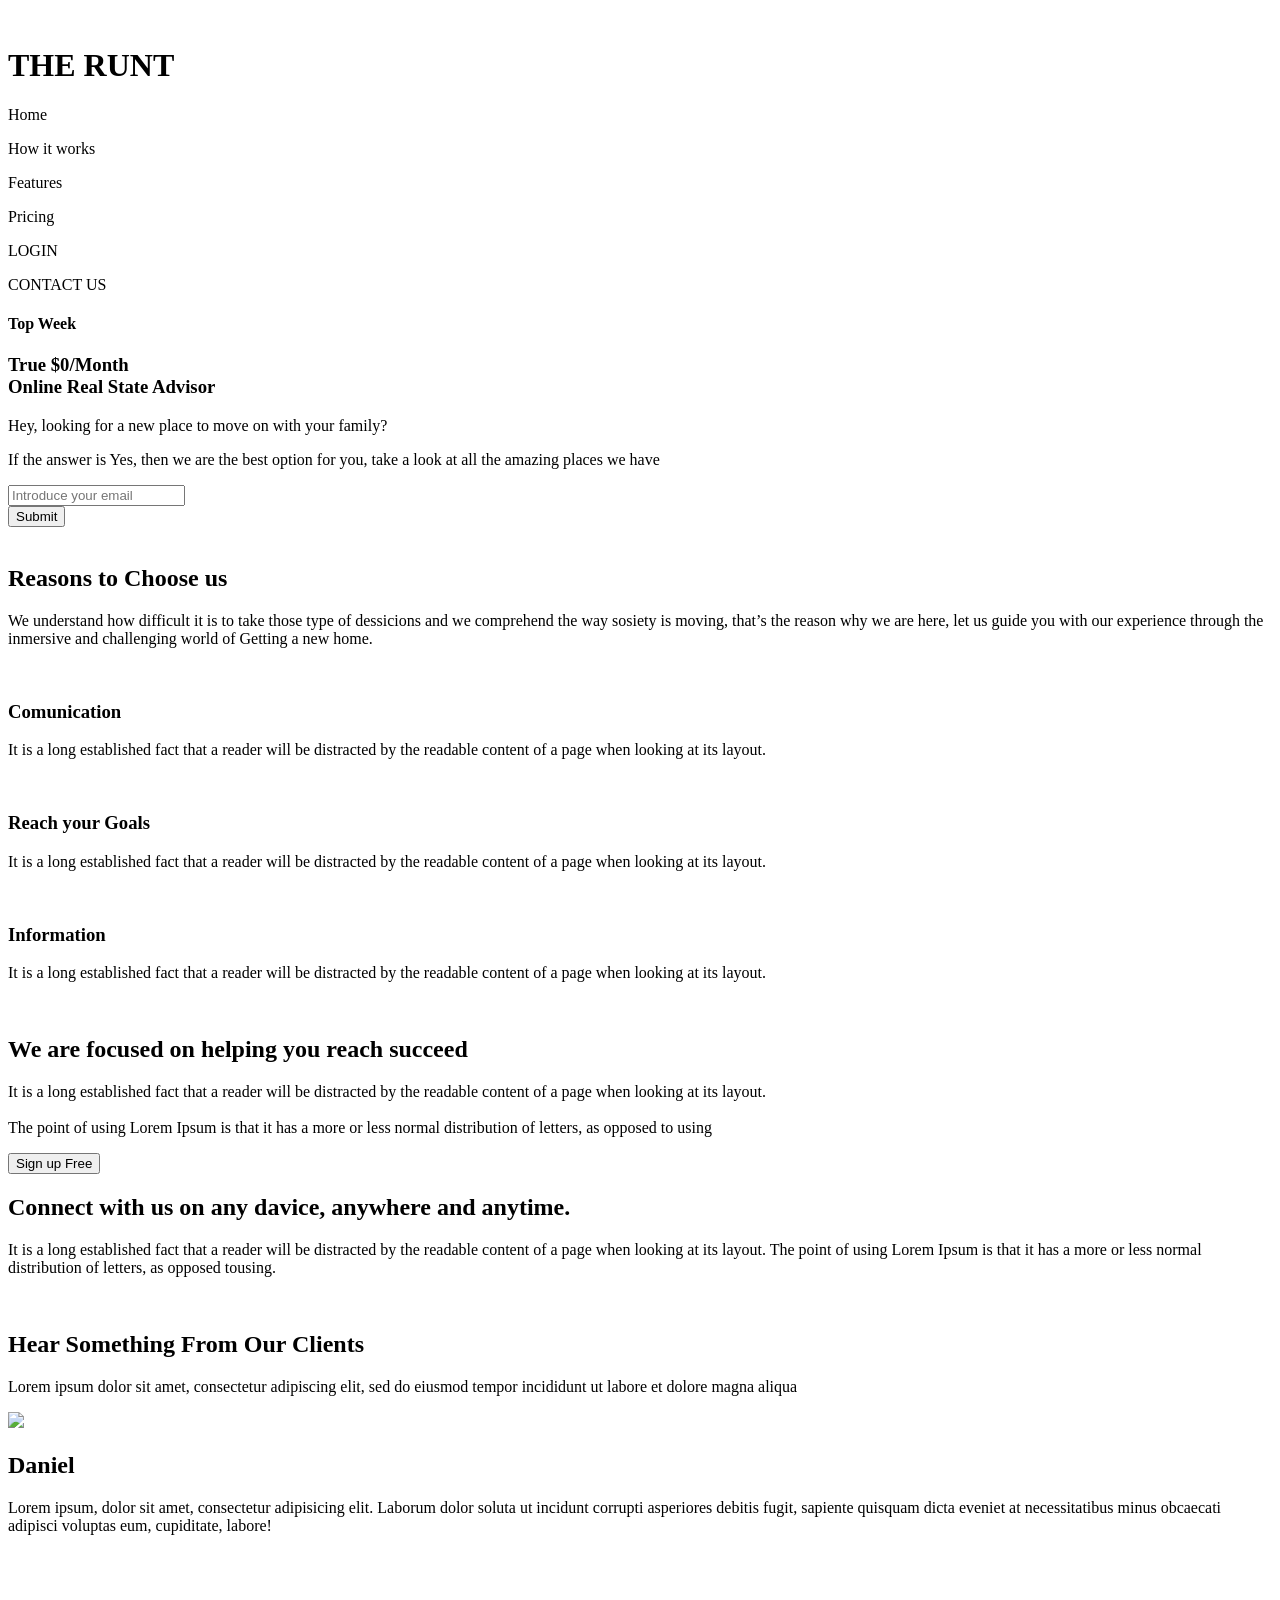
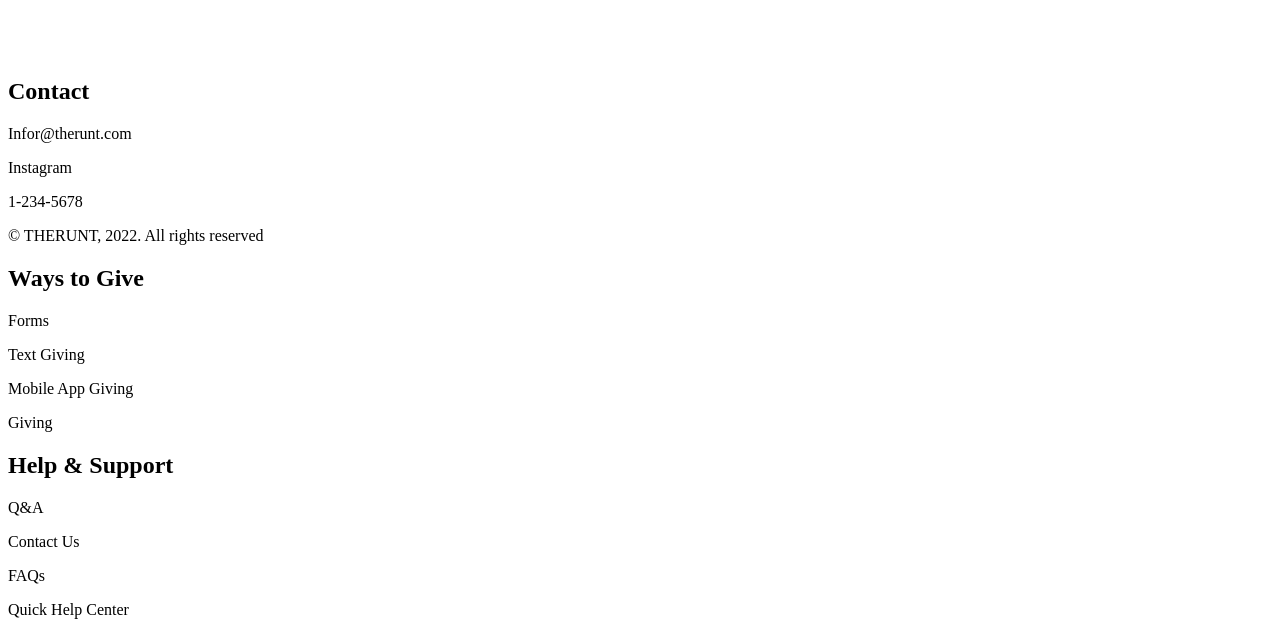
==== index.html @ 03102d29 "Feat favicon" ====
<!DOCTYPE html>
<!-- saved from url=(0031)https://wakeuplanding.surge.sh/ -->
<html lang="es"><head><meta http-equiv="Content-Type" content="text/html; charset=UTF-8">
	
	<meta name="viewport" content="width=device-width, initial-scale=1.0">
	<link rel="stylesheet" href="./Landing_files/Normalize.css">
	<link rel="stylesheet" href="./Landing_files/Estilos.css">
	<link rel="stylesheet" href="./Landing_files/FontsScroll.css">
	<link rel="website icon" type="jpg" href="The-Runt.png">
	<title>The Runt FLEX</title>
</head>
<body>
	<header>
		<div class="Navigation">
			<div>
				<div class="LOGO"><img src="./Landing_files/LOGO.jpg" alt=""></div>
				<h1>THE RUNT</h1>					
			</div>
			<div>
				<p>Home</p>
				<p>How it works</p>
				<p>Features</p>
				<p>Pricing</p>
			</div>
			<div class="Register">
				<p>LOGIN</p>
				<p>CONTACT US</p>
			</div>
		</div>
	</header>
	<main>
		<div class="MainINformation">
			<div class="DeterminateWidthDiv">
				<h4>Top Week</h4>
				<h3>True $0/Month <br> Online Real State Advisor</h3>
				<p>Hey, looking for a new place to move on with your family?</p>
				<p>If the answer is Yes, then we are the best option for you, take a look at all the amazing places we have</p>
				<form action="https://wakeuplanding.surge.sh/Get">
					<input type="Email" placeholder="Introduce your email"><br>
					<input type="submit">
				</form>
			</div>
			<div class="DeterminateWidthDiv2"><img class="IMGpromotion" src="./Landing_files/ILUSTRACION7.jpg" alt=""></div>
		</div>
	</main>
	<section class="SecondInfo">
		<div class="ContenedorReasons">
			<h2>Reasons to Choose us</h2>
			<p>We understand how difficult it is to take those type of dessicions and we comprehend the way sosiety is moving, that’s the reason why we are here, let us guide you with our experience through the inmersive and challenging world of Getting a new home.</p>
		</div>
		<div class="Contenedor">
			<div>
				<div class="ImagenContendor"><img src="./Landing_files/phone-solid.svg" alt=""></div>
				<h3> Comunication</h3>
				<p>It is a long established fact that a reader will be distracted by the readable content of a page when looking at its layout.</p>
			</div>
			<div>
				<div class="ImagenContendor"><img src="./Landing_files/child-reaching-solid.svg" alt=""></div>
				<h3>Reach your Goals</h3>
				<p>It is a long established fact that a reader will be distracted by the readable content of a page when looking at its layout.</p>
			</div>
			<div>
				<div class="ImagenContendor"><img src="./Landing_files/file-solid.svg" alt=""></div>
				<h3>Information</h3>
				<p>It is a long established fact that a reader will be distracted by the readable content of a page when looking at its layout.</p>
			</div>
		</div>
	</section>
	<section class="ReachSucced">
		<div class="FirstDivinReachSec">
			<div class="FirstDivinReach">
				<img src="./Landing_files/ILUSTRACION4.jpg" alt="">
			</div>
			<div class="SecondDivinReach">
				<h2>We are focused on helping you reach succeed</h2>
				<p>It is a long established fact that a reader will be distracted by the readable content of a page when looking at its layout. <br><br>The point of using Lorem Ipsum is that it has a more or less normal distribution of letters, as opposed to using</p>
				<button>Sign up Free</button>
			</div>
		</div>
		<div class="FirstDivinReachSec">
			<div class="FirstReach">
				<h2>Connect with us on any davice, anywhere and anytime.</h2>
				<p>It is a long established fact that a reader will be distracted by the readable content of a page when looking at its layout. The point of using Lorem Ipsum is that it has a more or less normal distribution of letters, as opposed tousing.</p>
			</div>
			<div class="FirstDivinReach">
				<img src="./Landing_files/ILUSTRACION6.jpg" alt="">
			</div>
		</div>
	</section>
	<section>
		<div class="Opinions">
			<div class="HearSomethingFrom">
				<h2>Hear Something From Our Clients</h2>
				<p>Lorem ipsum dolor sit amet, consectetur adipiscing elit, sed do eiusmod tempor incididunt ut labore et dolore magna aliqua</p>
			</div>
			<div class="Absolute1"><img src="./Landing_files/user-solid.svg"></div>
			<div class="HearSomethingFrom2">
				<h2>Daniel</h2>
				<p>Lorem ipsum, dolor sit amet, consectetur adipisicing elit. Laborum dolor soluta ut incidunt corrupti asperiores debitis fugit, sapiente quisquam dicta eveniet at necessitatibus minus obcaecati adipisci voluptas eum, cupiditate, labore!</p>
				<div class="Stars">
					<div><img src="./Landing_files/star-solid.svg" alt=""></div>
					<div><img src="./Landing_files/star-solid.svg" alt=""></div>
					<div><img src="./Landing_files/star-solid.svg" alt=""></div>
					<div><img src="./Landing_files/star-solid.svg" alt=""></div>
					<div><img src="./Landing_files/star-solid.svg" alt=""></div>
				</div>
			</div>
			<div class="ContenedorFlechas">
				<img src="./Landing_files/chevron_left_FILL0_wght400_GRAD0_opsz48.SVG" alt="">
				<img src="./Landing_files/chevron_right_FILL0_wght400_GRAD0_opsz48.SVG" alt="">	
			</div>
		</div>
	</section>
	<footer class="FooterClass">
		<div class="SegundaSeccionFooter">
			<h2>Contact</h2>
			<p>Infor@therunt.com</p>
			<p>Instagram</p>
			<p>1-234-5678</p>
			<p>© THERUNT, 2022. All rights reserved</p>
		</div>
		<div class="SegundaSeccionFooter">
			<h2>Ways to Give</h2>
			<p>Forms</p>
			<p>Text Giving</p>
			<p>Mobile App Giving</p>
			<p>Giving</p>
		</div>
		<div class="SegundaSeccionFooter">
			<h2>Help &amp; Support</h2>
			<p>Q&amp;A</p>
			<p>Contact Us</p>
			<p>FAQs</p>
			<p>Quick Help Center</p>
		</div>
	</footer>

</body></html>
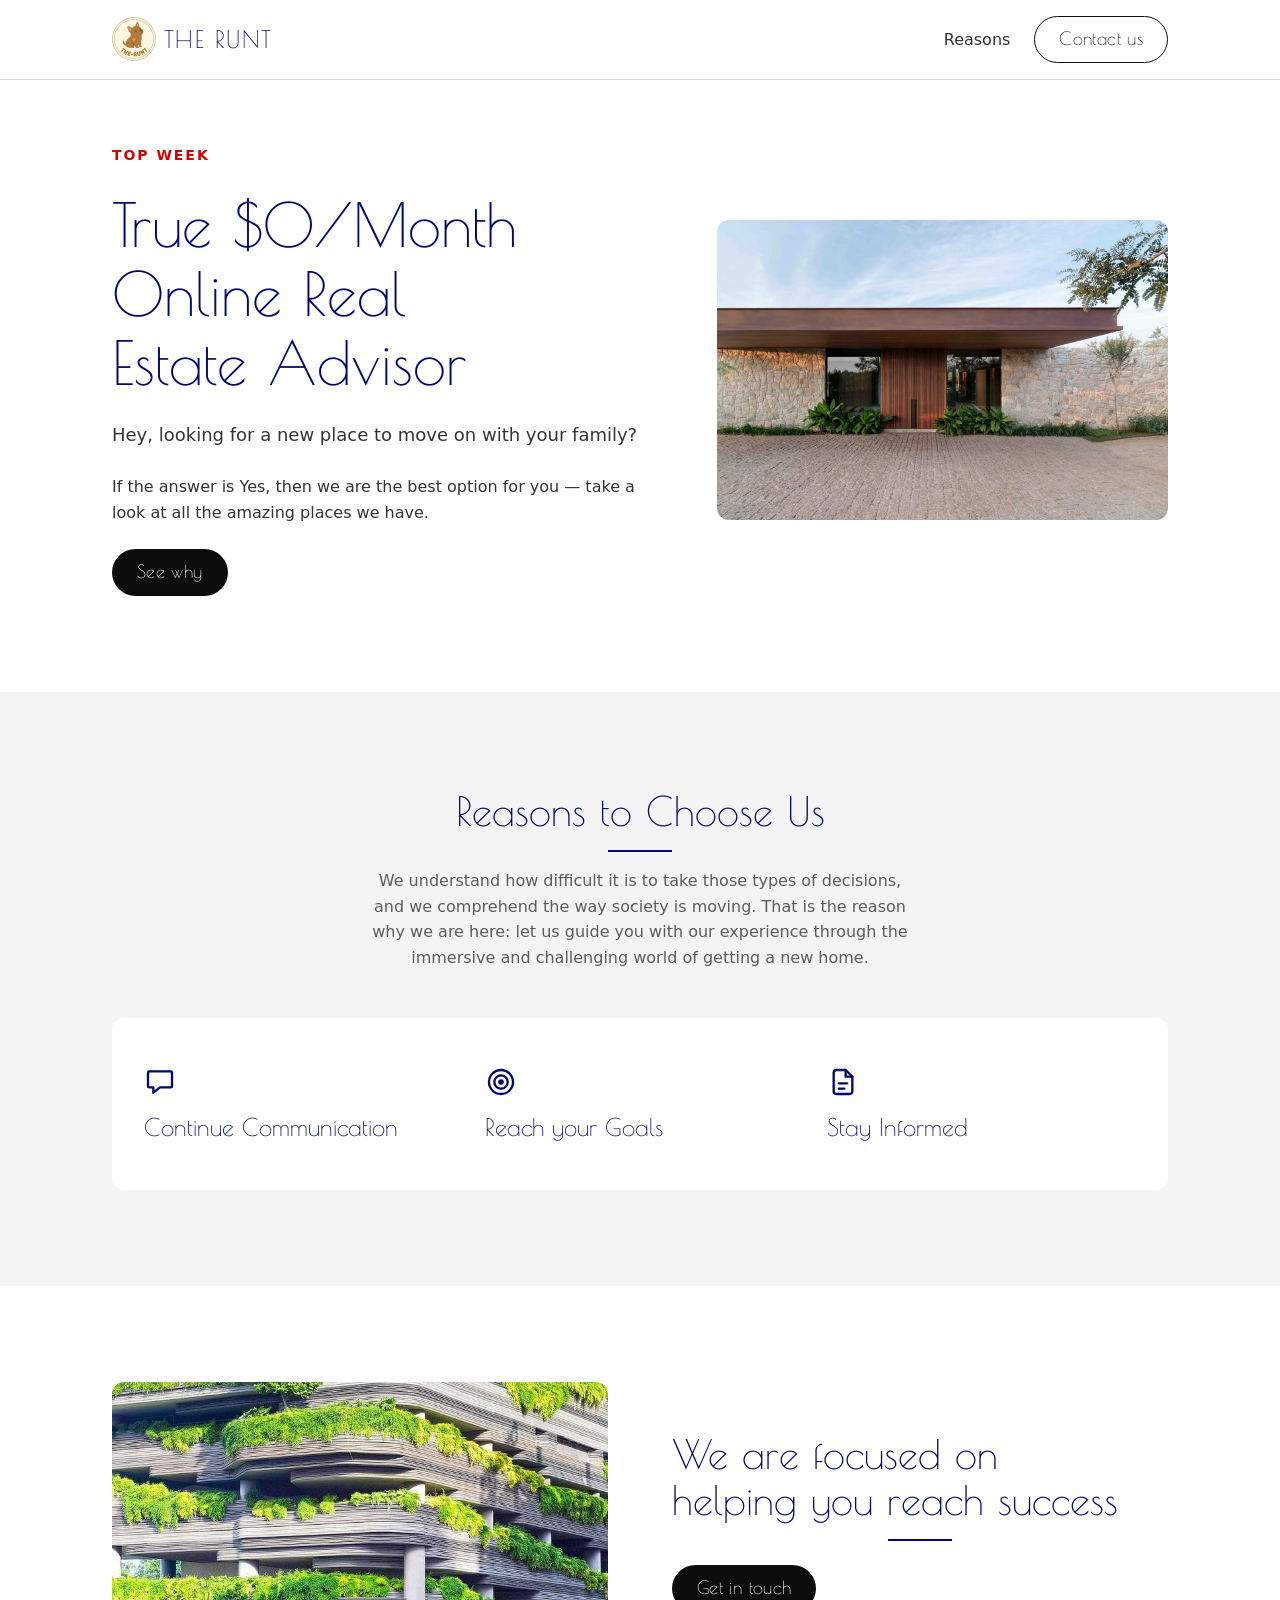
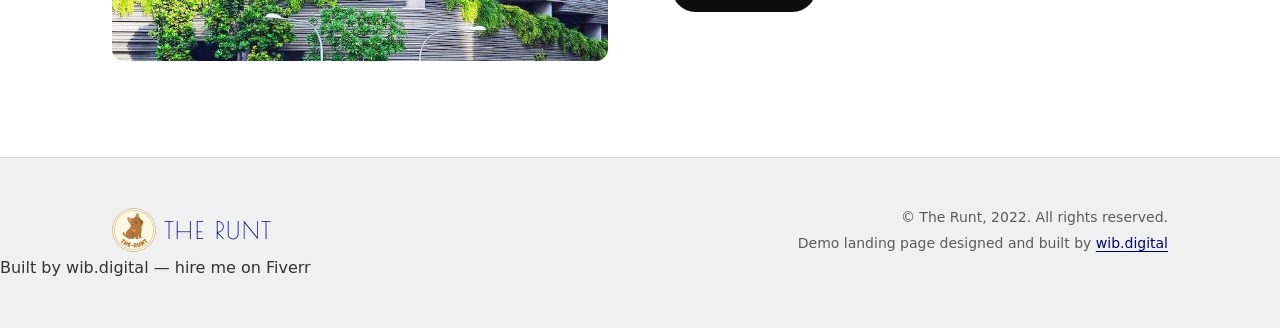
==== commit ceb3bd1a: "Publish rebuilt site with hire-me block, footer credit and Person JSON-LD Co-Authored-By: Claude Opu" ====
--- a/index.html
+++ b/index.html
@@ -1,138 +1,172 @@
 <!DOCTYPE html>
-<!-- saved from url=(0031)https://wakeuplanding.surge.sh/ -->
-<html lang="es"><head><meta http-equiv="Content-Type" content="text/html; charset=UTF-8">
-	
-	<meta name="viewport" content="width=device-width, initial-scale=1.0">
-	<link rel="stylesheet" href="./Landing_files/Normalize.css">
-	<link rel="stylesheet" href="./Landing_files/Estilos.css">
-	<link rel="stylesheet" href="./Landing_files/FontsScroll.css">
-	<link rel="website icon" type="jpg" href="The-Runt.png">
-	<title>The Runt FLEX</title>
-</head>
-<body>
-	<header>
-		<div class="Navigation">
-			<div>
-				<div class="LOGO"><img src="./Landing_files/LOGO.jpg" alt=""></div>
-				<h1>THE RUNT</h1>					
-			</div>
-			<div>
-				<p>Home</p>
-				<p>How it works</p>
-				<p>Features</p>
-				<p>Pricing</p>
-			</div>
-			<div class="Register">
-				<p>LOGIN</p>
-				<p>CONTACT US</p>
-			</div>
-		</div>
-	</header>
-	<main>
-		<div class="MainINformation">
-			<div class="DeterminateWidthDiv">
-				<h4>Top Week</h4>
-				<h3>True $0/Month <br> Online Real State Advisor</h3>
-				<p>Hey, looking for a new place to move on with your family?</p>
-				<p>If the answer is Yes, then we are the best option for you, take a look at all the amazing places we have</p>
-				<form action="https://wakeuplanding.surge.sh/Get">
-					<input type="Email" placeholder="Introduce your email"><br>
-					<input type="submit">
-				</form>
-			</div>
-			<div class="DeterminateWidthDiv2"><img class="IMGpromotion" src="./Landing_files/ILUSTRACION7.jpg" alt=""></div>
-		</div>
-	</main>
-	<section class="SecondInfo">
-		<div class="ContenedorReasons">
-			<h2>Reasons to Choose us</h2>
-			<p>We understand how difficult it is to take those type of dessicions and we comprehend the way sosiety is moving, that’s the reason why we are here, let us guide you with our experience through the inmersive and challenging world of Getting a new home.</p>
-		</div>
-		<div class="Contenedor">
-			<div>
-				<div class="ImagenContendor"><img src="./Landing_files/phone-solid.svg" alt=""></div>
-				<h3> Comunication</h3>
-				<p>It is a long established fact that a reader will be distracted by the readable content of a page when looking at its layout.</p>
-			</div>
-			<div>
-				<div class="ImagenContendor"><img src="./Landing_files/child-reaching-solid.svg" alt=""></div>
-				<h3>Reach your Goals</h3>
-				<p>It is a long established fact that a reader will be distracted by the readable content of a page when looking at its layout.</p>
-			</div>
-			<div>
-				<div class="ImagenContendor"><img src="./Landing_files/file-solid.svg" alt=""></div>
-				<h3>Information</h3>
-				<p>It is a long established fact that a reader will be distracted by the readable content of a page when looking at its layout.</p>
-			</div>
-		</div>
-	</section>
-	<section class="ReachSucced">
-		<div class="FirstDivinReachSec">
-			<div class="FirstDivinReach">
-				<img src="./Landing_files/ILUSTRACION4.jpg" alt="">
-			</div>
-			<div class="SecondDivinReach">
-				<h2>We are focused on helping you reach succeed</h2>
-				<p>It is a long established fact that a reader will be distracted by the readable content of a page when looking at its layout. <br><br>The point of using Lorem Ipsum is that it has a more or less normal distribution of letters, as opposed to using</p>
-				<button>Sign up Free</button>
-			</div>
-		</div>
-		<div class="FirstDivinReachSec">
-			<div class="FirstReach">
-				<h2>Connect with us on any davice, anywhere and anytime.</h2>
-				<p>It is a long established fact that a reader will be distracted by the readable content of a page when looking at its layout. The point of using Lorem Ipsum is that it has a more or less normal distribution of letters, as opposed tousing.</p>
-			</div>
-			<div class="FirstDivinReach">
-				<img src="./Landing_files/ILUSTRACION6.jpg" alt="">
-			</div>
-		</div>
-	</section>
-	<section>
-		<div class="Opinions">
-			<div class="HearSomethingFrom">
-				<h2>Hear Something From Our Clients</h2>
-				<p>Lorem ipsum dolor sit amet, consectetur adipiscing elit, sed do eiusmod tempor incididunt ut labore et dolore magna aliqua</p>
-			</div>
-			<div class="Absolute1"><img src="./Landing_files/user-solid.svg"></div>
-			<div class="HearSomethingFrom2">
-				<h2>Daniel</h2>
-				<p>Lorem ipsum, dolor sit amet, consectetur adipisicing elit. Laborum dolor soluta ut incidunt corrupti asperiores debitis fugit, sapiente quisquam dicta eveniet at necessitatibus minus obcaecati adipisci voluptas eum, cupiditate, labore!</p>
-				<div class="Stars">
-					<div><img src="./Landing_files/star-solid.svg" alt=""></div>
-					<div><img src="./Landing_files/star-solid.svg" alt=""></div>
-					<div><img src="./Landing_files/star-solid.svg" alt=""></div>
-					<div><img src="./Landing_files/star-solid.svg" alt=""></div>
-					<div><img src="./Landing_files/star-solid.svg" alt=""></div>
-				</div>
-			</div>
-			<div class="ContenedorFlechas">
-				<img src="./Landing_files/chevron_left_FILL0_wght400_GRAD0_opsz48.SVG" alt="">
-				<img src="./Landing_files/chevron_right_FILL0_wght400_GRAD0_opsz48.SVG" alt="">	
-			</div>
-		</div>
-	</section>
-	<footer class="FooterClass">
-		<div class="SegundaSeccionFooter">
-			<h2>Contact</h2>
-			<p>Infor@therunt.com</p>
-			<p>Instagram</p>
-			<p>1-234-5678</p>
-			<p>© THERUNT, 2022. All rights reserved</p>
-		</div>
-		<div class="SegundaSeccionFooter">
-			<h2>Ways to Give</h2>
-			<p>Forms</p>
-			<p>Text Giving</p>
-			<p>Mobile App Giving</p>
-			<p>Giving</p>
-		</div>
-		<div class="SegundaSeccionFooter">
-			<h2>Help &amp; Support</h2>
-			<p>Q&amp;A</p>
-			<p>Contact Us</p>
-			<p>FAQs</p>
-			<p>Quick Help Center</p>
-		</div>
-	</footer>
+<html lang="en">
+  <head>
+    <meta charset="utf-8">
+    <meta name="viewport" content="width=device-width, initial-scale=1">
 
-</body></html>+    <title>The Runt — Free online real estate advice, $0 a month</title>
+    <meta name="description" content="Free online real estate advice at $0 a month. The Runt guides families through choosing and moving into a new home, with no fee and nothing to sign up for.">
+
+    <link rel="canonical" href="https://therunt.wib.digital/">
+
+    <meta property="og:title" content="The Runt — Free online real estate advice, $0 a month">
+    <meta property="og:description" content="Free online real estate advice at $0 a month. The Runt guides families through choosing and moving into a new home, with no fee and nothing to sign up for.">
+    <meta property="og:url" content="https://therunt.wib.digital/">
+    <meta property="og:type" content="website">
+    <meta property="og:image" content="https://therunt.wib.digital/assets/img/content/og-cover.jpg">
+
+    <link rel="icon" href="assets/img/logo/favicon.png" type="image/png">
+    <link rel="apple-touch-icon" href="assets/img/logo/favicon.png">
+
+    <link rel="stylesheet" href="assets/css/base.css">
+    <link rel="stylesheet" href="assets/css/layout.css">
+    <link rel="stylesheet" href="assets/css/components.css">
+  </head>
+
+  <body id="top">
+    <a class="skip-link" href="#main">Skip to content</a>
+
+    <header class="site-header">
+      <div class="container site-header__inner">
+        <a class="brand" href="#top">
+          <img
+            class="brand__mark"
+            src="assets/img/logo/the-runt-logo.webp"
+            alt="The Runt logo: a puppy sitting inside a cream circle"
+            width="44"
+            height="44">
+          <span class="brand__name">THE RUNT</span>
+        </a>
+
+        <nav class="site-nav" aria-label="Main">
+          <a class="nav-link" href="#reasons">Reasons</a>
+          <a class="btn btn--secondary" href="https://wib.digital" rel="noopener">Contact us</a>
+        </nav>
+      </div>
+    </header>
+
+    <main id="main">
+      <section class="hero">
+        <div class="container hero__inner">
+          <div class="hero__text">
+            <p class="eyebrow">Top Week</p>
+            <h1>True $0/Month Online Real Estate Advisor</h1>
+            <p class="lead">Hey, looking for a new place to move on with your family?</p>
+            <p>If the answer is Yes, then we are the best option for you — take a look at all the amazing places we have.</p>
+            <p><a class="btn btn--primary" href="#reasons">See why</a></p>
+          </div>
+
+          <figure class="hero__figure">
+            <img
+              src="assets/img/content/casa-contemporanea-hero.webp"
+              alt="Single-storey house with stone walls, a timber slat entrance and a wide overhanging roof"
+              width="1536"
+              height="1024"
+              fetchpriority="high">
+          </figure>
+        </div>
+      </section>
+
+      <section class="section section--surface" id="reasons">
+        <div class="container">
+          <div class="section__head">
+            <h2>Reasons to Choose Us</h2>
+            <hr class="rule">
+            <p>
+              We understand how difficult it is to take those types of decisions,
+              and we comprehend the way society is moving. That is the reason why
+              we are here: let us guide you with our experience through the
+              immersive and challenging world of getting a new home.
+            </p>
+          </div>
+
+          <ul class="reasons">
+            <li class="reason">
+              <svg class="reason__icon" viewBox="0 0 24 24" fill="none" stroke="currentColor" stroke-width="1.75" stroke-linecap="round" stroke-linejoin="round" aria-hidden="true">
+                <path d="M21 5v10a1 1 0 0 1-1 1h-8l-5 4v-4H4a1 1 0 0 1-1-1V5a1 1 0 0 1 1-1h16a1 1 0 0 1 1 1Z" />
+              </svg>
+              <h3>Continue Communication</h3>
+            </li>
+            <li class="reason">
+              <svg class="reason__icon" viewBox="0 0 24 24" fill="none" stroke="currentColor" stroke-width="1.75" stroke-linecap="round" stroke-linejoin="round" aria-hidden="true">
+                <circle cx="12" cy="12" r="9" />
+                <circle cx="12" cy="12" r="5" />
+                <circle cx="12" cy="12" r="1.25" fill="currentColor" />
+              </svg>
+              <h3>Reach your Goals</h3>
+            </li>
+            <li class="reason">
+              <svg class="reason__icon" viewBox="0 0 24 24" fill="none" stroke="currentColor" stroke-width="1.75" stroke-linecap="round" stroke-linejoin="round" aria-hidden="true">
+                <path d="M14 3H7a2 2 0 0 0-2 2v14a2 2 0 0 0 2 2h10a2 2 0 0 0 2-2V8Z" />
+                <path d="M14 3v5h5" />
+                <path d="M9 13h6" />
+                <path d="M9 17h4" />
+              </svg>
+              <h3>Stay Informed</h3>
+            </li>
+          </ul>
+        </div>
+      </section>
+
+      <section class="section">
+        <div class="container split">
+          <figure class="split__figure">
+            <img
+              src="assets/img/content/edificio-terrazas-ajardinadas.webp"
+              alt="Apartment block whose stepped concrete terraces are planted with hanging greenery"
+              width="750"
+              height="422"
+              loading="lazy">
+          </figure>
+
+          <div class="split__text">
+            <h2>We are focused on helping you reach success</h2>
+            <hr class="rule">
+            <p><a class="btn btn--primary" href="https://wib.digital" rel="noopener">Get in touch</a></p>
+          </div>
+        </div>
+      </section>
+    </main>
+
+    <footer class="site-footer">
+      <div class="container site-footer__inner">
+        <a class="brand" href="#top">
+          <img
+            class="brand__mark"
+            src="assets/img/logo/the-runt-logo.webp"
+            alt=""
+            width="44"
+            height="44"
+            loading="lazy">
+          <span class="brand__name">THE RUNT</span>
+        </a>
+
+        <div class="site-footer__legal">
+          <p>&copy; The Runt, 2022. All rights reserved.</p>
+          <p>Demo landing page designed and built by
+            <a class="link" href="https://wib.digital" rel="noopener">wib.digital</a>
+          </p>
+        </div>
+      </div>
+      <p class="site-credit">
+        Built by <a href="https://wib.digital" rel="noopener">wib.digital</a> —
+        <a href="https://www.fiverr.com/pablonietop" rel="noopener">hire me on Fiverr</a>
+      </p>
+    </footer>
+
+    <script type="application/ld+json">
+      {
+        "@context": "https://schema.org",
+        "@type": "Person",
+        "name": "Pablo Nieto Pérez",
+        "url": "https://wib.digital",
+        "jobTitle": "Web Designer and Developer",
+        "sameAs": [
+          "https://github.com/pabloWIB",
+          "https://www.fiverr.com/pablonietop",
+          "https://www.linkedin.com/in/pablo-nieto-perez-39a530292"
+        ]
+      }
+    </script>
+  </body>
+</html>
--- a/assets/css/base.css
+++ b/assets/css/base.css
@@ -0,0 +1,232 @@
+/* ==========================================================================
+   base.css — variables, reset, tipografía
+   Orden: variables > @font-face > reset > base > accesibilidad
+   ========================================================================== */
+
+/* --------------------------------------------------------------------------
+   Variables
+   Paleta derivada del CSS original del proyecto y del mockup del diseño,
+   conservado en docs/diseno-original.webp.
+   Única excepción: el rojo pasa de #ff0000 a #d40000 porque el original daba
+   4,00:1 sobre blanco y no llegaba al mínimo AA de 4,5:1. El nuevo da 5,53:1.
+   -------------------------------------------------------------------------- */
+
+:root {
+  /* Color */
+  --color-navy: #000673;
+  --color-ink: #333333;
+  --color-muted: #5c5c5c;
+  --color-accent: #d40000;
+  --color-black: #0d0d0d;
+  --color-white: #ffffff;
+  --color-surface: #f4f4f4;
+  --color-footer: #f0f0f0;
+  --color-border: #d9d9d9;
+
+  /* Tipografía */
+  --font-display: "Poiret One", "Century Gothic", "Trebuchet MS", sans-serif;
+  --font-body: system-ui, -apple-system, "Segoe UI", Roboto, Helvetica, Arial,
+    sans-serif;
+
+  --text-sm: 0.875rem;
+  --text-base: 1rem;
+  --text-lg: 1.125rem;
+  --text-xl: clamp(1.25rem, 1.1rem + 0.75vw, 1.5rem);
+  --text-2xl: clamp(1.75rem, 1.3rem + 2vw, 2.5rem);
+  --text-3xl: clamp(2.25rem, 1.4rem + 3.6vw, 3.75rem);
+
+  --leading-tight: 1.15;
+  --leading-normal: 1.6;
+
+  /* Espaciado — escala 4 / 8 / 16 / 24 / 32 / 48 / 64 / 96 */
+  --space-1: 0.25rem;
+  --space-2: 0.5rem;
+  --space-3: 1rem;
+  --space-4: 1.5rem;
+  --space-5: 2rem;
+  --space-6: 3rem;
+  --space-7: 4rem;
+  --space-8: 6rem;
+
+  /* Radios */
+  --radius-sm: 0.5rem;
+  --radius-md: 0.75rem;
+  --radius-pill: 999px;
+
+  /* Movimiento */
+  --transition: 180ms ease;
+
+  /* Medidas */
+  --container: 70rem;
+  --measure: 68ch;
+}
+
+/* --------------------------------------------------------------------------
+   Tipografía autoalojada
+   Poiret One — SIL Open Font License 1.1, ver assets/fonts/poiret-one-ofl.txt
+   -------------------------------------------------------------------------- */
+
+@font-face {
+  font-family: "Poiret One";
+  src: url("../fonts/poiret-one-regular.woff2") format("woff2");
+  font-weight: 400;
+  font-style: normal;
+  font-display: swap;
+}
+
+/* --------------------------------------------------------------------------
+   Reset
+   -------------------------------------------------------------------------- */
+
+*,
+*::before,
+*::after {
+  box-sizing: border-box;
+}
+
+html {
+  -webkit-text-size-adjust: 100%;
+  scroll-behavior: smooth;
+  scroll-padding-top: var(--space-7);
+}
+
+body,
+h1,
+h2,
+h3,
+p,
+figure,
+ul {
+  margin: 0;
+}
+
+ul {
+  padding: 0;
+  list-style: none;
+}
+
+img,
+svg {
+  display: block;
+  max-width: 100%;
+}
+
+img {
+  height: auto;
+}
+
+a {
+  color: inherit;
+  text-decoration: none;
+}
+
+button {
+  font: inherit;
+  color: inherit;
+  background: none;
+  border: 0;
+}
+
+@media (prefers-reduced-motion: reduce) {
+  html {
+    scroll-behavior: auto;
+  }
+
+  *,
+  *::before,
+  *::after {
+    transition-duration: 0.01ms !important;
+    animation-duration: 0.01ms !important;
+  }
+}
+
+/* --------------------------------------------------------------------------
+   Base
+   -------------------------------------------------------------------------- */
+
+body {
+  background: var(--color-white);
+  color: var(--color-ink);
+  font-family: var(--font-body);
+  font-size: var(--text-base);
+  line-height: var(--leading-normal);
+  overflow-x: hidden;
+}
+
+h1,
+h2,
+h3 {
+  color: var(--color-navy);
+  font-family: var(--font-display);
+  font-weight: 400;
+  line-height: var(--leading-tight);
+  text-wrap: balance;
+}
+
+h1 {
+  font-size: var(--text-3xl);
+}
+
+h2 {
+  font-size: var(--text-2xl);
+}
+
+h3 {
+  font-size: var(--text-xl);
+}
+
+p {
+  max-width: var(--measure);
+  text-wrap: pretty;
+}
+
+/* --------------------------------------------------------------------------
+   Accesibilidad
+   -------------------------------------------------------------------------- */
+
+:focus-visible {
+  outline: 3px solid var(--color-navy);
+  outline-offset: 3px;
+  border-radius: var(--radius-sm);
+}
+
+.skip-link {
+  position: absolute;
+  top: var(--space-2);
+  left: var(--space-2);
+  z-index: 10;
+  display: inline-flex;
+  align-items: center;
+  min-height: 44px;
+  padding: var(--space-2) var(--space-3);
+  background: var(--color-navy);
+  color: var(--color-white);
+  border-radius: var(--radius-sm);
+  transform: translateY(-200%);
+  transition: transform var(--transition);
+}
+
+.skip-link:focus-visible {
+  transform: translateY(0);
+}
+
+/* --------------------------------------------------------------------------
+   Barra de desplazamiento — heredada de FontsScroll.css
+   -------------------------------------------------------------------------- */
+
+::-webkit-scrollbar {
+  width: 5px;
+}
+
+::-webkit-scrollbar-track {
+  background: var(--color-black);
+}
+
+::-webkit-scrollbar-thumb {
+  background: var(--color-muted);
+  border-radius: var(--radius-pill);
+}
+
+::-webkit-scrollbar-thumb:hover {
+  background: var(--color-border);
+}
--- a/assets/css/layout.css
+++ b/assets/css/layout.css
@@ -0,0 +1,197 @@
+/* ==========================================================================
+   layout.css — contenedor, cabecera, secciones, pie
+   Mobile-first. Media queries con min-width: 480 / 768 / 1024 / 1440.
+   ========================================================================== */
+
+/* --------------------------------------------------------------------------
+   Contenedor
+   -------------------------------------------------------------------------- */
+
+.container {
+  width: 100%;
+  max-width: var(--container);
+  margin-inline: auto;
+  padding-inline: var(--space-3);
+}
+
+/* --------------------------------------------------------------------------
+   Cabecera
+   -------------------------------------------------------------------------- */
+
+.site-header {
+  padding-block: var(--space-3);
+  border-bottom: 1px solid var(--color-border);
+}
+
+.site-header__inner {
+  display: flex;
+  flex-wrap: wrap;
+  align-items: center;
+  justify-content: space-between;
+  gap: var(--space-3);
+}
+
+.site-nav {
+  display: flex;
+  flex-wrap: wrap;
+  align-items: center;
+  gap: var(--space-2);
+}
+
+/* --------------------------------------------------------------------------
+   Secciones
+   -------------------------------------------------------------------------- */
+
+.section {
+  padding-block: var(--space-7);
+}
+
+.section--surface {
+  background: var(--color-surface);
+}
+
+.section__head {
+  max-width: 34rem;
+  margin-inline: auto;
+  margin-bottom: var(--space-6);
+  text-align: center;
+}
+
+.section__head p {
+  margin-top: var(--space-3);
+  margin-inline: auto;
+  color: var(--color-muted);
+}
+
+/* --------------------------------------------------------------------------
+   Hero
+   -------------------------------------------------------------------------- */
+
+.hero {
+  padding-block: var(--space-6) var(--space-7);
+}
+
+.hero__inner {
+  display: grid;
+  gap: var(--space-6);
+  align-items: center;
+}
+
+.hero__text > * + * {
+  margin-top: var(--space-4);
+}
+
+.hero__figure {
+  margin: 0;
+}
+
+.hero__figure img {
+  width: 100%;
+  border-radius: var(--radius-md);
+}
+
+/* --------------------------------------------------------------------------
+   Bloque a dos columnas
+   -------------------------------------------------------------------------- */
+
+.split {
+  display: grid;
+  gap: var(--space-6);
+  align-items: center;
+}
+
+.split__figure {
+  margin: 0;
+}
+
+.split__figure img {
+  width: 100%;
+  border-radius: var(--radius-md);
+}
+
+.split__text > * + * {
+  margin-top: var(--space-4);
+}
+
+/* --------------------------------------------------------------------------
+   Pie
+   -------------------------------------------------------------------------- */
+
+.site-footer {
+  padding-block: var(--space-6);
+  background: var(--color-footer);
+  border-top: 1px solid var(--color-border);
+}
+
+.site-footer__inner {
+  display: flex;
+  flex-wrap: wrap;
+  align-items: center;
+  justify-content: space-between;
+  gap: var(--space-4);
+}
+
+.site-footer__legal {
+  color: var(--color-muted);
+  font-size: var(--text-sm);
+}
+
+.site-footer__legal p + p {
+  margin-top: var(--space-1);
+}
+
+/* --------------------------------------------------------------------------
+   Media queries
+   -------------------------------------------------------------------------- */
+
+@media (min-width: 480px) {
+  .container {
+    padding-inline: var(--space-4);
+  }
+
+  .site-nav {
+    gap: var(--space-3);
+  }
+}
+
+@media (min-width: 768px) {
+  .section {
+    padding-block: var(--space-8);
+  }
+
+  .hero {
+    padding-block: var(--space-7) var(--space-8);
+  }
+
+  .split {
+    grid-template-columns: 1fr 1fr;
+    gap: var(--space-7);
+  }
+
+  .split--reverse .split__figure {
+    order: 2;
+  }
+
+  .site-footer__legal {
+    text-align: right;
+  }
+}
+
+@media (min-width: 1024px) {
+  .container {
+    padding-inline: var(--space-5);
+  }
+
+  /* La columna de texto va antes que la imagen para que la medida de línea
+     se mantenga entre 60 y 75 caracteres. */
+  .hero__inner {
+    grid-template-columns: 6fr 5fr;
+    gap: var(--space-7);
+  }
+}
+
+@media (min-width: 1440px) {
+  .section {
+    padding-block: var(--space-8);
+  }
+}
--- a/assets/css/components.css
+++ b/assets/css/components.css
@@ -0,0 +1,220 @@
+/* ==========================================================================
+   components.css — marca, navegación, botones, tarjetas, utilidades
+   ========================================================================== */
+
+/* --------------------------------------------------------------------------
+   Marca
+   -------------------------------------------------------------------------- */
+
+.brand {
+  display: inline-flex;
+  align-items: center;
+  gap: var(--space-2);
+  min-height: 44px;
+}
+
+.brand__mark {
+  width: 44px;
+  height: 44px;
+  border-radius: var(--radius-sm);
+}
+
+.brand__name {
+  color: var(--color-navy);
+  font-family: var(--font-display);
+  font-size: var(--text-xl);
+  letter-spacing: 0.06em;
+}
+
+/* --------------------------------------------------------------------------
+   Navegación
+   -------------------------------------------------------------------------- */
+
+.nav-link {
+  display: inline-flex;
+  align-items: center;
+  min-height: 44px;
+  padding-inline: var(--space-2);
+  border-radius: var(--radius-sm);
+  color: var(--color-ink);
+  transition: color var(--transition), background-color var(--transition);
+}
+
+.nav-link:hover {
+  background: var(--color-surface);
+  color: var(--color-navy);
+}
+
+.nav-link:active {
+  background: var(--color-border);
+}
+
+/* --------------------------------------------------------------------------
+   Botones
+   -------------------------------------------------------------------------- */
+
+.btn {
+  display: inline-flex;
+  align-items: center;
+  justify-content: center;
+  gap: var(--space-2);
+  min-height: 44px;
+  padding: var(--space-2) var(--space-4);
+  border: 1px solid transparent;
+  border-radius: var(--radius-pill);
+  font-family: var(--font-display);
+  font-size: var(--text-lg);
+  letter-spacing: 0.02em;
+  text-align: center;
+  cursor: pointer;
+  transition: background-color var(--transition), color var(--transition),
+    border-color var(--transition);
+}
+
+.btn--primary {
+  background: var(--color-black);
+  color: var(--color-white);
+}
+
+.btn--primary:hover {
+  background: var(--color-navy);
+}
+
+.btn--primary:active {
+  background: var(--color-ink);
+}
+
+.btn--secondary {
+  border-color: var(--color-black);
+  color: var(--color-black);
+}
+
+.btn--secondary:hover {
+  background: var(--color-black);
+  color: var(--color-white);
+}
+
+.btn--secondary:active {
+  background: var(--color-ink);
+  border-color: var(--color-ink);
+  color: var(--color-white);
+}
+
+.btn[aria-disabled="true"] {
+  background: var(--color-border);
+  border-color: var(--color-border);
+  color: var(--color-muted);
+  pointer-events: none;
+}
+
+/* --------------------------------------------------------------------------
+   Antetítulo
+   -------------------------------------------------------------------------- */
+
+.eyebrow {
+  color: var(--color-accent);
+  font-size: var(--text-sm);
+  font-weight: 700;
+  letter-spacing: 0.14em;
+  text-transform: uppercase;
+}
+
+/* --------------------------------------------------------------------------
+   Regla bajo los titulares — retomada del mockup original
+   -------------------------------------------------------------------------- */
+
+.rule {
+  width: 4rem;
+  height: 2px;
+  margin-top: var(--space-3);
+  background: var(--color-navy);
+  border: 0;
+}
+
+.section__head .rule {
+  margin-inline: auto;
+}
+
+/* --------------------------------------------------------------------------
+   Tarjetas de razones
+   -------------------------------------------------------------------------- */
+
+.reasons {
+  display: grid;
+  gap: var(--space-5);
+  padding: var(--space-5);
+  background: var(--color-white);
+  border-radius: var(--radius-md);
+}
+
+.reason {
+  display: flex;
+  flex-direction: column;
+  gap: var(--space-3);
+}
+
+.reason__icon {
+  width: 32px;
+  height: 32px;
+  color: var(--color-navy);
+}
+
+/* --------------------------------------------------------------------------
+   Texto
+   -------------------------------------------------------------------------- */
+
+.link {
+  color: var(--color-navy);
+  text-decoration: underline;
+  text-underline-offset: 0.2em;
+  transition: color var(--transition);
+}
+
+.link:hover {
+  color: var(--color-accent);
+}
+
+.link:active {
+  color: var(--color-ink);
+}
+
+.lead {
+  font-size: var(--text-lg);
+}
+
+.muted {
+  color: var(--color-muted);
+}
+
+/* --------------------------------------------------------------------------
+   Página 404
+   -------------------------------------------------------------------------- */
+
+.notfound {
+  display: flex;
+  flex-direction: column;
+  align-items: center;
+  justify-content: center;
+  gap: var(--space-4);
+  min-height: 60vh;
+  text-align: center;
+}
+
+.notfound__code {
+  color: var(--color-accent);
+  font-family: var(--font-display);
+  font-size: var(--text-3xl);
+  line-height: 1;
+}
+
+/* --------------------------------------------------------------------------
+   Media queries
+   -------------------------------------------------------------------------- */
+
+@media (min-width: 768px) {
+  .reasons {
+    grid-template-columns: repeat(3, 1fr);
+    gap: var(--space-5);
+    padding: var(--space-6) var(--space-5);
+  }
+}
